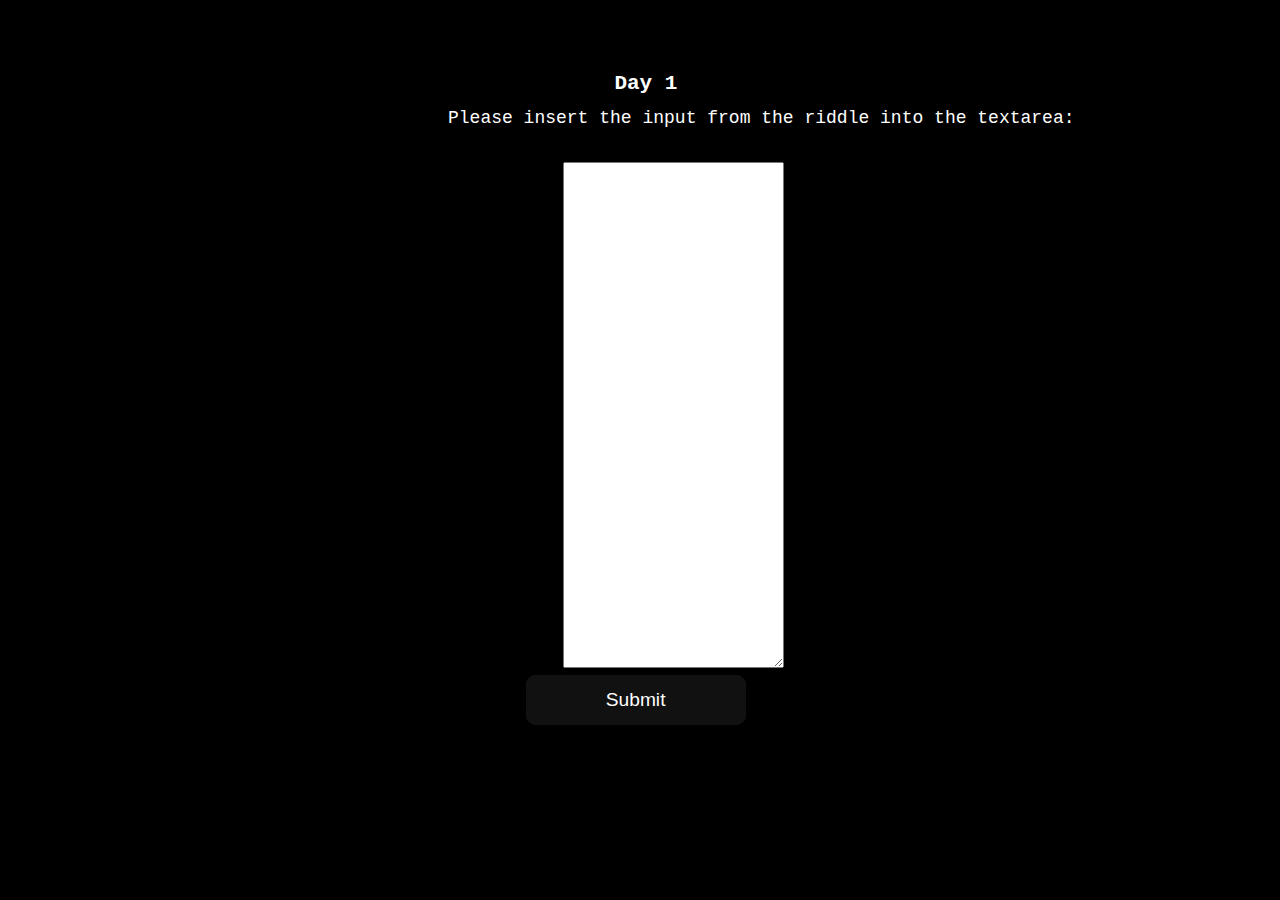
==== Day_2/index.html @ da6d97e2 "generate Day2" ====
<!DOCTYPE html>
<html lang="en">
<head>
    <meta charset="UTF-8">
    <meta http-equiv="X-UA-Compatible" content="IE=edge">
    <meta name="viewport" content="width=device-width, initial-scale=1.0">
    <title>Document</title>
    <link rel="stylesheet" href="style.css">
</head>
<body>
    <script src="index.js"></script>
    <script src="day1_part1.js"></script>
    <script src="day1_part2.js"></script>
    <div id="text1">Day 1</div>
    <div id="text2">Please insert the input from the riddle into the textarea:</div>
    <form onsubmit="return buildarray(), buildarray2()">
        <textarea id="box"  class="textbox1"></textarea>
        <button type="submit" value="Submit" class="glow-on-hover" type="button" onclick="movetextarea()">Submit</button>
       </form>
    
</body>
</html>
---- Day_2/style.css ----
html,
body {
    margin: 0;
    padding: 0;
    width: 100%;
    height: 100vh;
    display: flex;
    flex-direction: row;
    justify-content: center;
    align-items: center;
    background: rgb(0, 0, 0);
}

.textbox1{
    width: 215px;
    height: 500px;
    position: absolute;
    top: 18%;
    left: 44%;
}

.textbox2{
    width: 215px;
    height: 500px;
    position: absolute;
    top: 18%;
    left: 56%;
}



#text1{
    color: rgb(255, 255, 255);
    position: absolute;
    top: 8%;
    left: 48%;
    font-size: 21px;
    font-weight: bolder;
    font-family: 'Courier New', Courier, monospace;
    }

#text2{
color: rgb(255, 255, 255);
position: absolute;
top: 12%;
left: 35%;
font-size: 18px;
font-family: 'Courier New', Courier, monospace;
}

button{
    font-size:larger;
}
.glow-on-hover {
    width: 220px;
    height: 50px;
    border: none;
    outline: none;
    color: #fff;
    background: rgb(31, 31, 31);
    cursor: pointer;
    position: relative;
    z-index: 0;
    border-radius: 10px;
    left: -2%;
    top: 13em;
}

.glow-on-hover:before {
    content: '';
    background: linear-gradient(45deg, #ff0000, #ff7300, #fffb00, #48ff00, #00ffd5, #002bff, #7a00ff, #ff00c8, #ff0000);
    position: absolute;
    top: -2px;
    left:-2px;
    background-size: 400%;
    z-index: -1;
    filter: blur(5px);
    width: calc(100% + 4px);
    height: calc(100% + 4px);
    animation: glowing 20s linear infinite;
    opacity: 0;
    transition: opacity .3s ease-in-out;
    border-radius: 10px;
}

.glow-on-hover:active {
    color: #000
}

.glow-on-hover:active:after {
    background: transparent;
}

.glow-on-hover:hover:before {
    opacity: 1;
}

.glow-on-hover:after {
    z-index: -1;
    content: '';
    position: absolute;
    width: 100%;
    height: 100%;
    background: #111;
    left: 0;
    top: 0;
    border-radius: 10px;
}

@keyframes glowing {
    0% { background-position: 0 0; }
    50% { background-position: 400% 0; }
    100% { background-position: 0 0; }
}
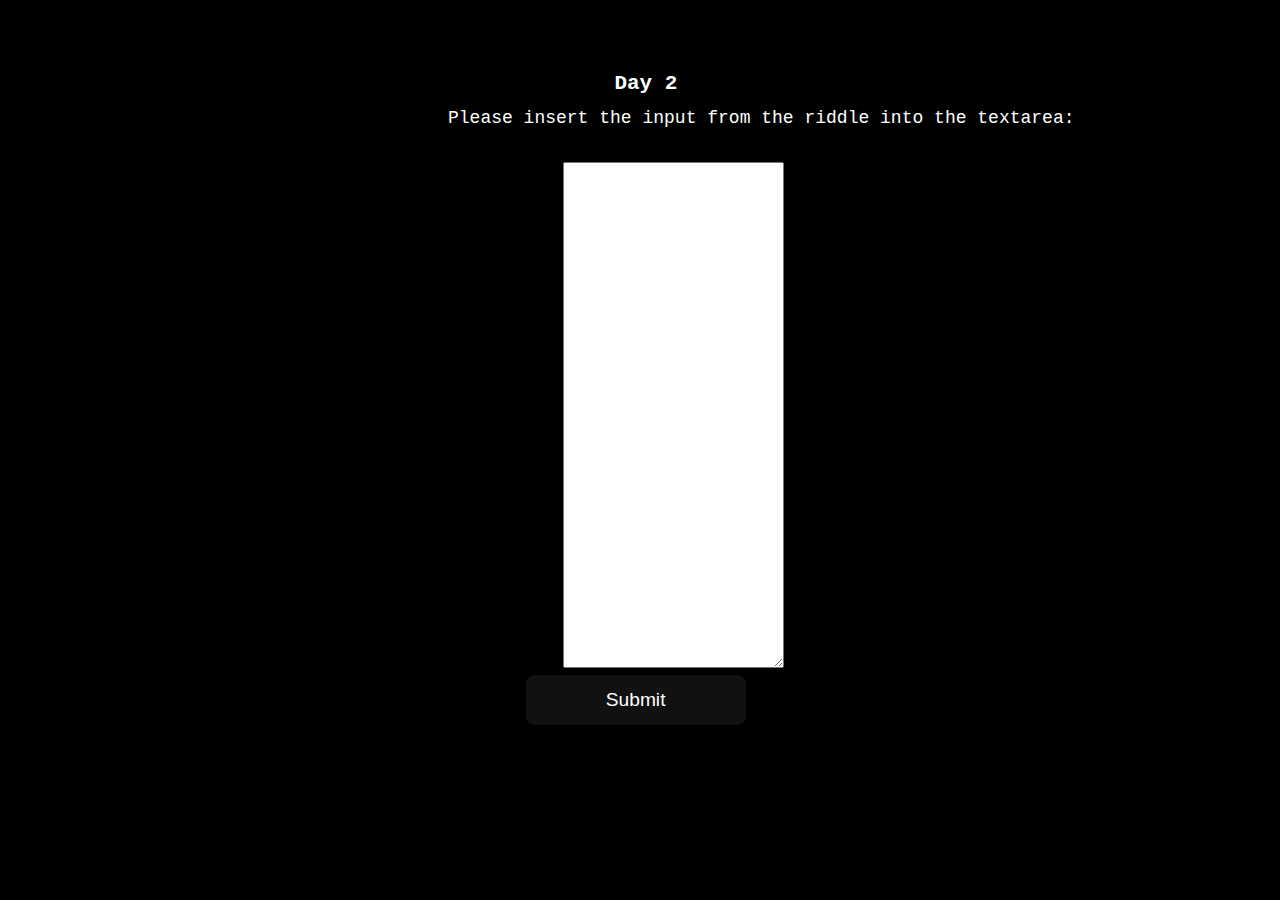
==== commit ebab2531: "Finish Day2" ====
--- a/Day_2/index.html
+++ b/Day_2/index.html
@@ -9,9 +9,9 @@
 </head>
 <body>
     <script src="index.js"></script>
-    <script src="day1_part1.js"></script>
-    <script src="day1_part2.js"></script>
-    <div id="text1">Day 1</div>
+    <script src="day2_part1.js"></script>
+    <script src="day2_part2.js"></script>
+    <div id="text1">Day 2</div>
     <div id="text2">Please insert the input from the riddle into the textarea:</div>
     <form onsubmit="return buildarray(), buildarray2()">
         <textarea id="box"  class="textbox1"></textarea>
